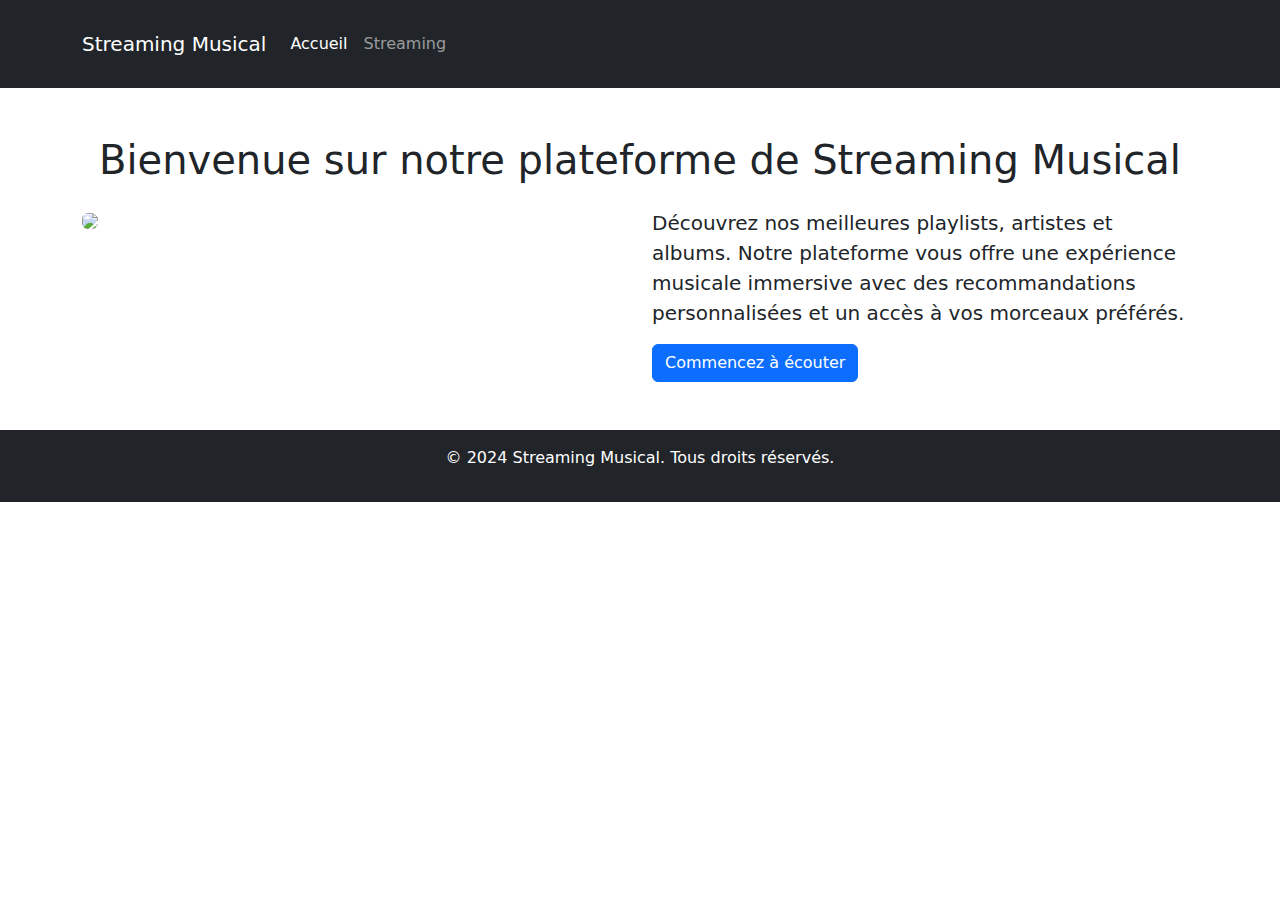
==== index.html @ 6eaf6bd3 "Ajout du CDN Bootstrap dans les fichiers HTML" ====
<!DOCTYPE html>
<html lang="fr">

<head>
    <meta charset="UTF-8">
    <meta name="viewport" content="width=device-width, initial-scale=1.0">
    <title>Accueil - Streaming Musical</title>
    <link rel="stylesheet" href="/assets/css/style.css">
    <link href="https://cdn.jsdelivr.net/npm/bootstrap@5.3.3/dist/css/bootstrap.min.css" rel="stylesheet" 
    integrity="sha384-QWTKZyjpPEjISv5WaRU9OFeRpok6YctnYmDr5pNlyT2bRjXh0JMhjY6hW+ALEwIH" crossorigin="anonymous">

    <script src="https://cdn.jsdelivr.net/npm/bootstrap@5.3.3/dist/js/bootstrap.bundle.min.js" 
    integrity="sha384-YvpcrYf0tY3lHB60NNkmXc5s9fDVZLESaAA55NDzOxhy9GkcIdslK1eN7N6jIeHz" crossorigin="anonymous"></script>
</head>

<body>
    <div class="bg-dark text-white p-3">
        <nav class="navbar navbar-expand-lg navbar-dark">
            <div class="container">
                <a class="navbar-brand" href="index.html">Streaming Musical</a>
                <button class="navbar-toggler" type="button" data-bs-toggle="collapse" data-bs-target="#navbarNav"
                    aria-controls="navbarNav" aria-expanded="false" aria-label="Toggle navigation">
                    <span class="navbar-toggler-icon"></span>
                </button>
                <div class="collapse navbar-collapse" id="navbarNav">
                    <ul class="navbar-nav">
                        <li class="nav-item">
                            <a class="nav-link active" href="index.html">Accueil</a>
                        </li>
                        <li class="nav-item">
                            <a class="nav-link" href="streaming.html">Streaming</a>
                        </li>
                    </ul>
                </div>
            </div>
        </nav>
    </div>

    <div class="container my-5">
        <h1 class="text-center mb-4">Bienvenue sur notre plateforme de Streaming Musical</h1>
        <div class="row">
            <div class="col-md-6">
                <img class="rounded" src="/assets/img/stars_speakers.jpg" width="600">
            </div>
            <div class="col-md-6">
                <p class="lead">
                    Découvrez nos meilleures playlists, artistes et albums. Notre plateforme vous offre une expérience
                    musicale immersive avec des recommandations personnalisées et un accès à vos morceaux préférés.
                </p>
                <a href="streaming.html" class="btn btn-primary">Commencez à écouter</a>
            </div>
        </div>
    </div>

    <div class="bg-dark text-white text-center p-3">
        <p>&copy; 2024 Streaming Musical. Tous droits réservés.</p>
    </div>
</body>

</html>
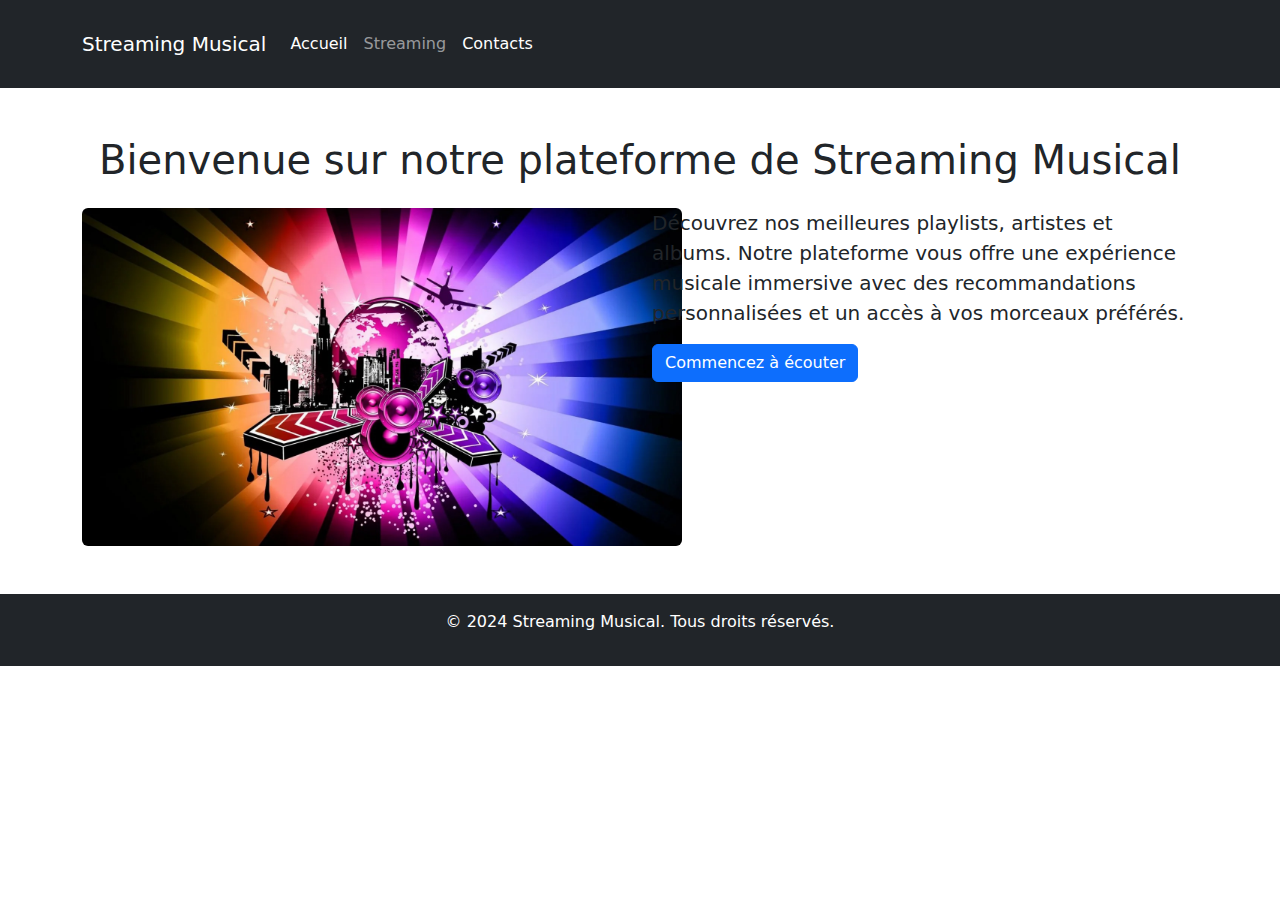
==== commit f2b8d987: "modif navbar" ====
--- a/index.html
+++ b/index.html
@@ -6,6 +6,7 @@
     <meta name="viewport" content="width=device-width, initial-scale=1.0">
     <title>Accueil - Streaming Musical</title>
     <link rel="stylesheet" href="/assets/css/style.css">
+
     <link href="https://cdn.jsdelivr.net/npm/bootstrap@5.3.3/dist/css/bootstrap.min.css" rel="stylesheet" 
     integrity="sha384-QWTKZyjpPEjISv5WaRU9OFeRpok6YctnYmDr5pNlyT2bRjXh0JMhjY6hW+ALEwIH" crossorigin="anonymous">
 
@@ -29,6 +30,11 @@
                         </li>
                         <li class="nav-item">
                             <a class="nav-link" href="streaming.html">Streaming</a>
+
+                            <li class="nav-item">
+                                <a class="nav-link active" href="contact.html">Contacts</a>
+                            </li>
+
                         </li>
                     </ul>
                 </div>
@@ -40,7 +46,7 @@
         <h1 class="text-center mb-4">Bienvenue sur notre plateforme de Streaming Musical</h1>
         <div class="row">
             <div class="col-md-6">
-                <img class="rounded" src="/assets/img/stars_speakers.jpg" width="600">
+                <img class="rounded" src="/assets/img/img stream musical.webp" width="600">
             </div>
             <div class="col-md-6">
                 <p class="lead">
--- a/assets/css/style.css
+++ b/assets/css/style.css
@@ -0,0 +1,36 @@
+body {
+    display: flex;
+    flex-direction: column;
+    min-height: 100vh;
+    margin: 0;
+}
+
+main {
+    flex: 1; /* Le contenu principal occupe l’espace disponible */
+}
+
+footer {
+    position: relative; /* Le footer n'est pas fixe, il suit le flux normal */
+}
+
+
+/* Design du footer */
+footer {
+    background-color: #333;
+    color: white;
+    text-align: center;
+    padding: 10px 0;
+    position: fixed; /* Fixer le footer en bas de la page */
+    bottom: 0;
+    width: 100%;
+}
+
+footer a {
+    color: #4caf50;
+    text-decoration: none;
+}
+
+footer a:hover {
+    text-decoration: underline;
+}
+
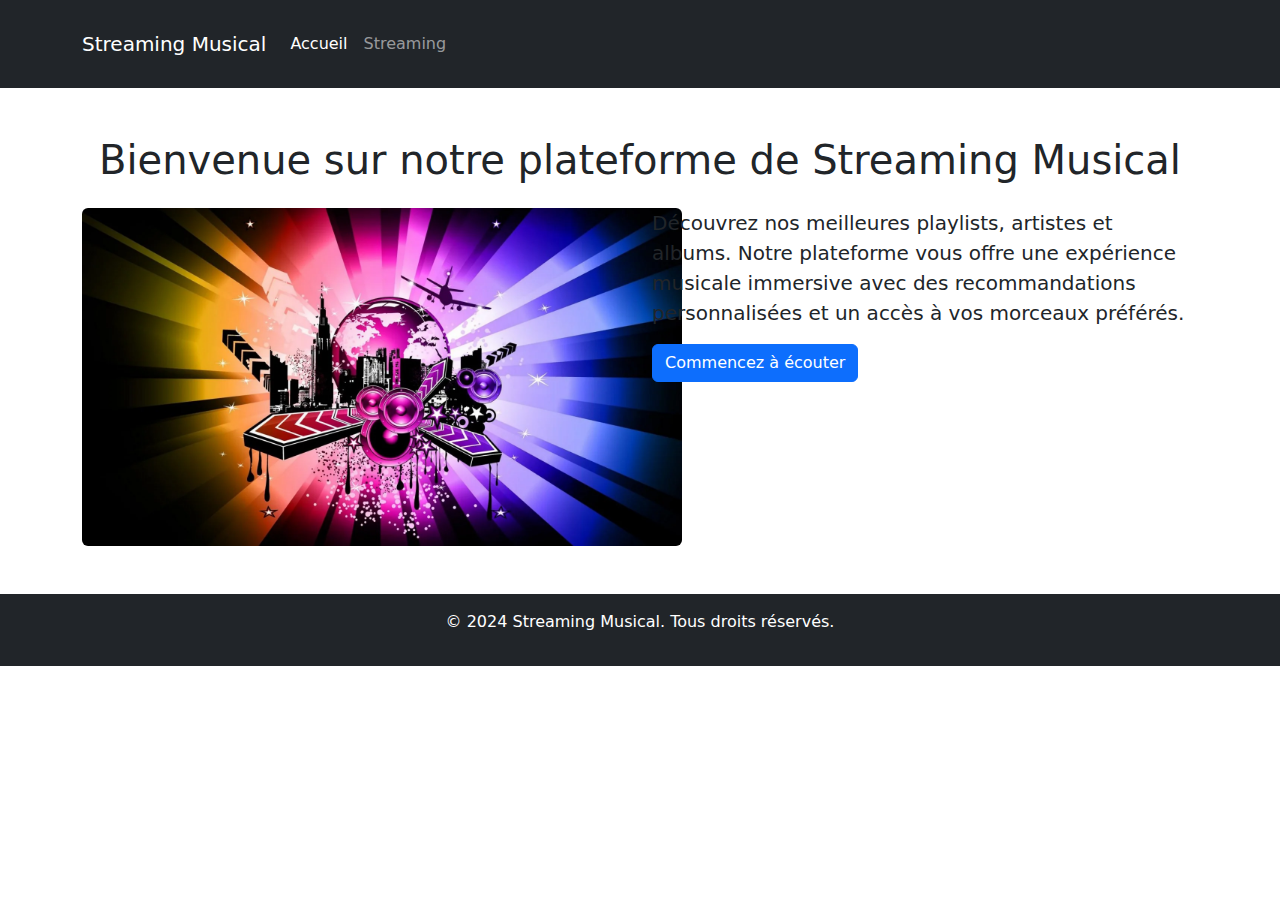
==== commit 039a7d31: "re modif navbar" ====
--- a/index.html
+++ b/index.html
@@ -31,10 +31,6 @@
                         <li class="nav-item">
                             <a class="nav-link" href="streaming.html">Streaming</a>
 
-                            <li class="nav-item">
-                                <a class="nav-link active" href="contact.html">Contacts</a>
-                            </li>
-
                         </li>
                     </ul>
                 </div>
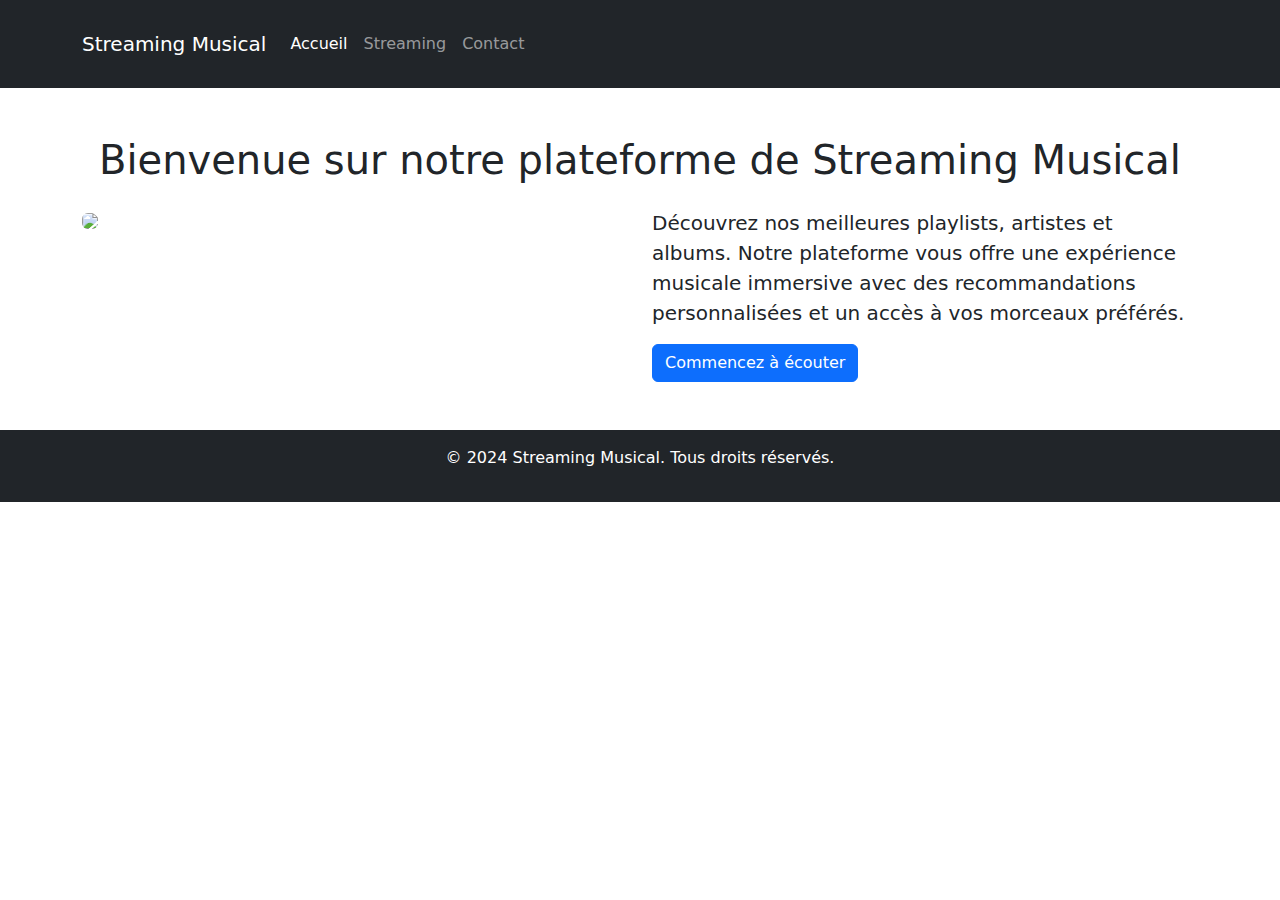
==== commit 256c209b: "navbar finale" ====
--- a/index.html
+++ b/index.html
@@ -6,7 +6,6 @@
     <meta name="viewport" content="width=device-width, initial-scale=1.0">
     <title>Accueil - Streaming Musical</title>
     <link rel="stylesheet" href="/assets/css/style.css">
-
     <link href="https://cdn.jsdelivr.net/npm/bootstrap@5.3.3/dist/css/bootstrap.min.css" rel="stylesheet" 
     integrity="sha384-QWTKZyjpPEjISv5WaRU9OFeRpok6YctnYmDr5pNlyT2bRjXh0JMhjY6hW+ALEwIH" crossorigin="anonymous">
 
@@ -30,8 +29,12 @@
                         </li>
                         <li class="nav-item">
                             <a class="nav-link" href="streaming.html">Streaming</a>
+                        </li>
 
+                        <li class="nav-item">
+                            <a class="nav-link" href="contact.html">Contact</a>
                         </li>
+
                     </ul>
                 </div>
             </div>
@@ -42,7 +45,7 @@
         <h1 class="text-center mb-4">Bienvenue sur notre plateforme de Streaming Musical</h1>
         <div class="row">
             <div class="col-md-6">
-                <img class="rounded" src="/assets/img/img stream musical.webp" width="600">
+                <img class="rounded" src="/assets/img/stars_speakers.jpg" width="600">
             </div>
             <div class="col-md-6">
                 <p class="lead">
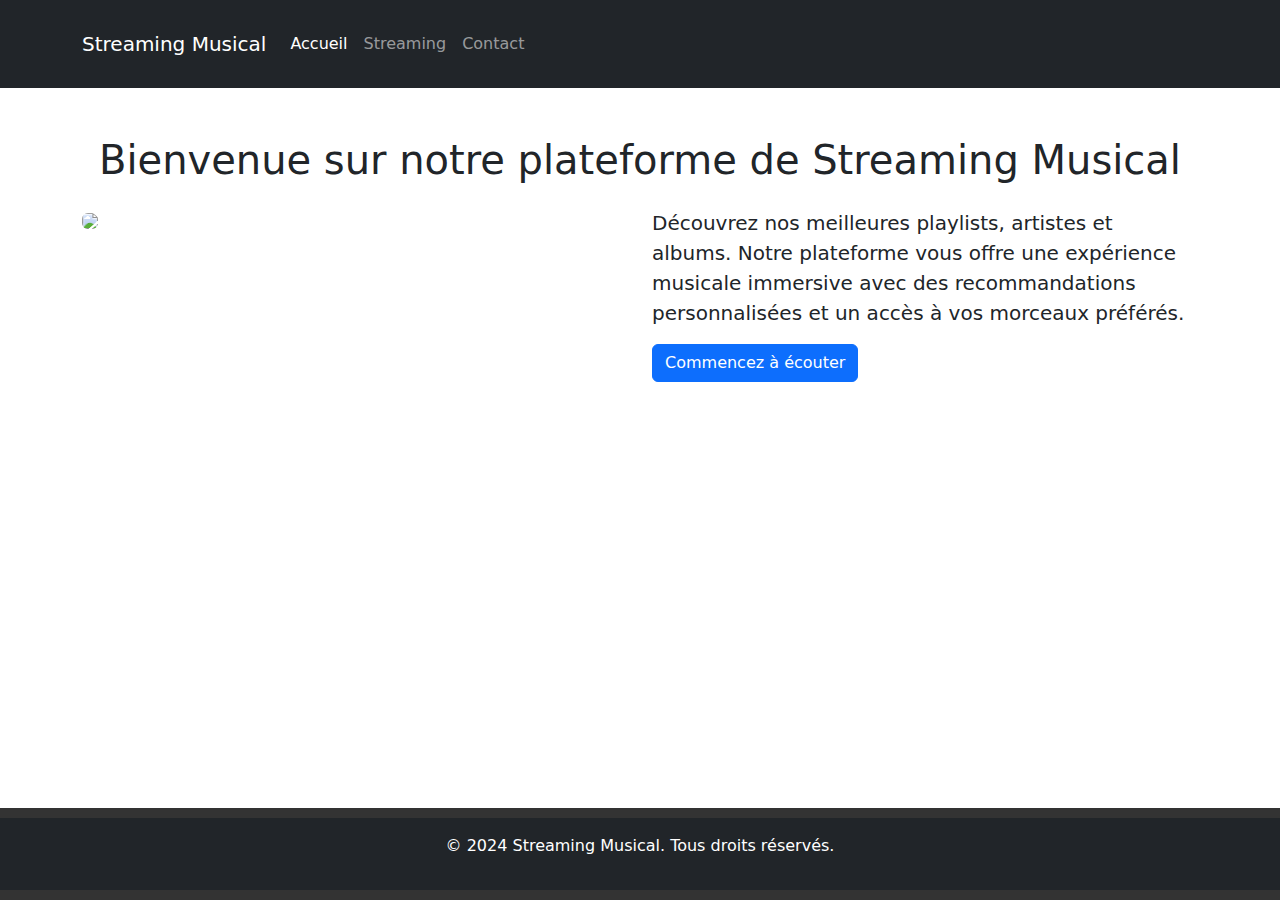
==== commit 23062662: "derniers ajustements" ====
--- a/index.html
+++ b/index.html
@@ -14,6 +14,7 @@
 </head>
 
 <body>
+  <main> 
     <div class="bg-dark text-white p-3">
         <nav class="navbar navbar-expand-lg navbar-dark">
             <div class="container">
@@ -57,9 +58,14 @@
         </div>
     </div>
 
-    <div class="bg-dark text-white text-center p-3">
-        <p>&copy; 2024 Streaming Musical. Tous droits réservés.</p>
-    </div>
+ </main>
+
+    <footer> 
+       <div class="bg-dark text-white text-center p-3">
+          <p>&copy; 2024 Streaming Musical. Tous droits réservés.</p>
+       </div>
+     </footer>
+
 </body>
 
 </html>
--- a/assets/css/style.css
+++ b/assets/css/style.css
@@ -13,24 +13,21 @@
     position: relative; /* Le footer n'est pas fixe, il suit le flux normal */
 }
 
-
-/* Design du footer */
 footer {
     background-color: #333;
     color: white;
     text-align: center;
     padding: 10px 0;
-    position: fixed; /* Fixer le footer en bas de la page */
+    position: fixed; /* Fixe le footer en bas de la page */
     bottom: 0;
     width: 100%;
 }
 
 footer a {
-    color: #4caf50;
+    color: #b83232;
     text-decoration: none;
 }
 
 footer a:hover {
     text-decoration: underline;
-}
-
+}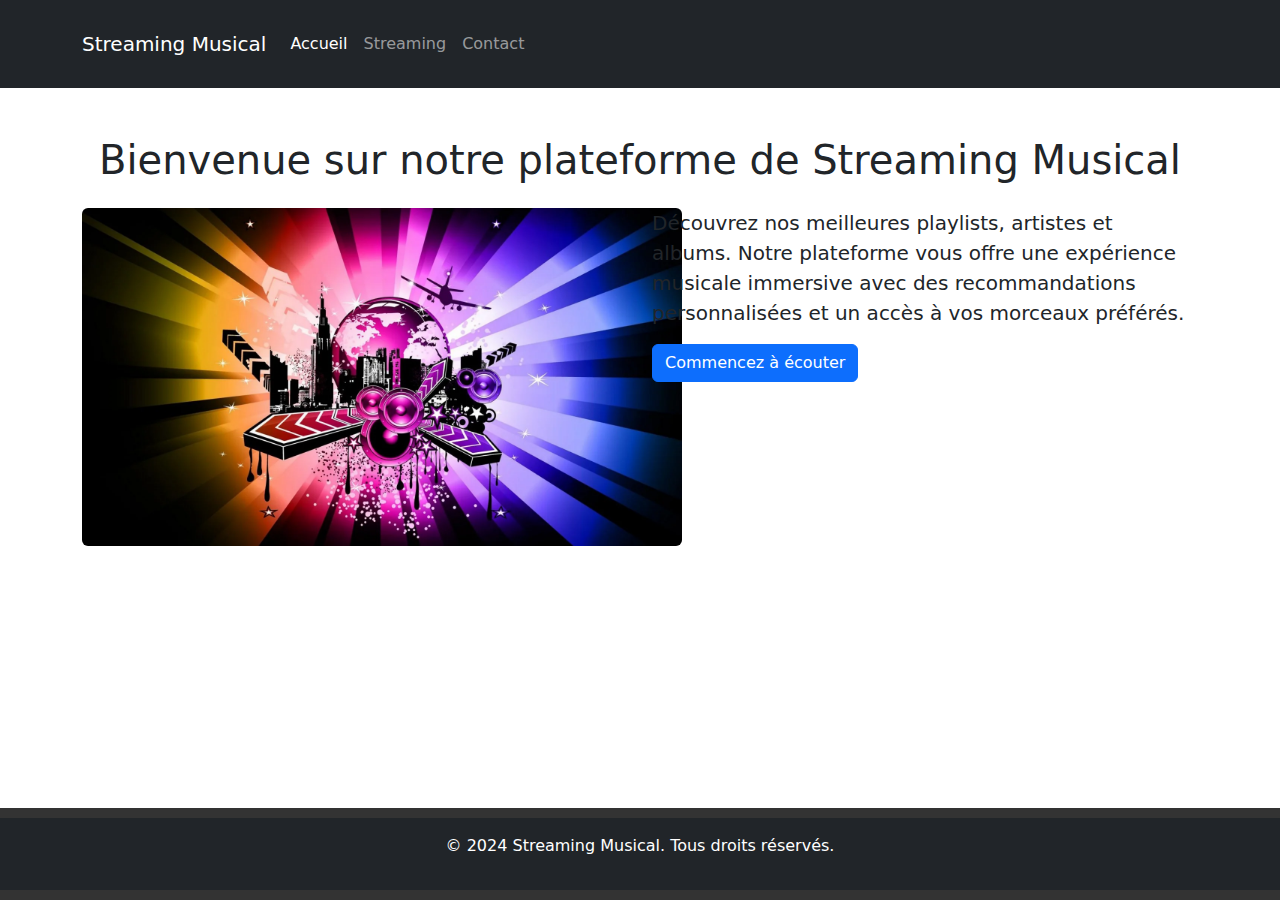
==== commit 614a6a59: "Resolution conflit contact" ====
--- a/index.html
+++ b/index.html
@@ -6,6 +6,7 @@
     <meta name="viewport" content="width=device-width, initial-scale=1.0">
     <title>Accueil - Streaming Musical</title>
     <link rel="stylesheet" href="/assets/css/style.css">
+
     <link href="https://cdn.jsdelivr.net/npm/bootstrap@5.3.3/dist/css/bootstrap.min.css" rel="stylesheet" 
     integrity="sha384-QWTKZyjpPEjISv5WaRU9OFeRpok6YctnYmDr5pNlyT2bRjXh0JMhjY6hW+ALEwIH" crossorigin="anonymous">
 
@@ -30,6 +31,7 @@
                         </li>
                         <li class="nav-item">
                             <a class="nav-link" href="streaming.html">Streaming</a>
+
                         </li>
 
                         <li class="nav-item">
@@ -46,7 +48,7 @@
         <h1 class="text-center mb-4">Bienvenue sur notre plateforme de Streaming Musical</h1>
         <div class="row">
             <div class="col-md-6">
-                <img class="rounded" src="/assets/img/stars_speakers.jpg" width="600">
+                <img class="rounded" src="/assets/img/img stream musical.webp" width="600">
             </div>
             <div class="col-md-6">
                 <p class="lead">
--- a/assets/css/style.css
+++ b/assets/css/style.css
@@ -18,7 +18,7 @@
     color: white;
     text-align: center;
     padding: 10px 0;
-    position: fixed; /* Fixe le footer en bas de la page */
+    position: fixed; /* Fixer le footer en bas de la page */
     bottom: 0;
     width: 100%;
 }
@@ -30,4 +30,5 @@
 
 footer a:hover {
     text-decoration: underline;
-}+
+}
